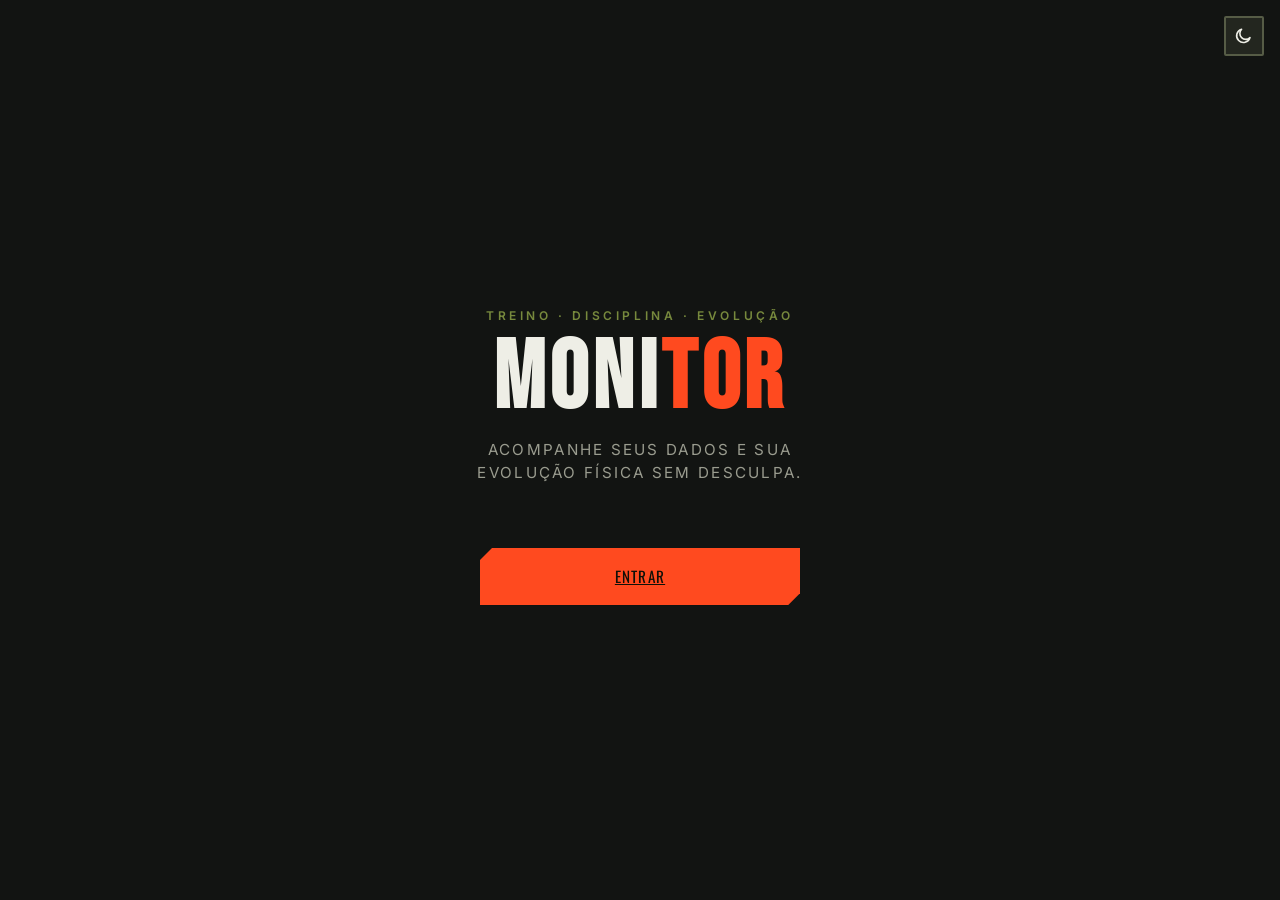
==== index.html @ 5dd1b031 "MVP inicial: MONITOR - splash, dados pessoais e IMC" ====
<!DOCTYPE html>
<html lang="pt-BR">
<head>
  <meta charset="UTF-8" />
  <meta name="viewport" content="width=device-width, initial-scale=1.0" />
  <title>MONITOR</title>
  <script>
    (function () {
      var theme = localStorage.getItem("monitor_theme") || "dark";
      document.documentElement.setAttribute("data-theme", theme);
    })();
  </script>
  <link rel="preconnect" href="https://fonts.googleapis.com" />
  <link rel="preconnect" href="https://fonts.gstatic.com" crossorigin />
  <link
    href="https://fonts.googleapis.com/css2?family=Bebas+Neue&family=Oswald:wght@400;500;600;700&family=Inter:wght@400;500;600;700&display=swap"
    rel="stylesheet"
  />
  <link rel="stylesheet" href="css/styles.css" />
</head>
<body>
  <main class="splash">
    <button
      id="theme-toggle"
      class="theme-toggle splash__theme-toggle"
      type="button"
      aria-label="Alternar tema"
    >
      <svg class="icon-sun" viewBox="0 0 24 24" stroke-width="2" stroke-linecap="round" stroke-linejoin="round">
        <circle cx="12" cy="12" r="4"></circle>
        <path d="M12 2v2M12 20v2M4.9 4.9l1.4 1.4M17.7 17.7l1.4 1.4M2 12h2M20 12h2M4.9 19.1l1.4-1.4M17.7 6.3l1.4-1.4"></path>
      </svg>
      <svg class="icon-moon" viewBox="0 0 24 24" stroke-width="2" stroke-linecap="round" stroke-linejoin="round">
        <path d="M20 14.5A8.5 8.5 0 1 1 9.5 4a6.5 6.5 0 0 0 10.5 10.5z"></path>
      </svg>
    </button>

    <p class="splash__badge">Treino &middot; Disciplina &middot; Evolução</p>
    <h1 class="splash__title">MONI<span>TOR</span></h1>
    <p class="splash__tagline">Acompanhe seus dados e sua evolução física sem desculpa.</p>

    <div class="splash__actions">
      <a href="dados-pessoais.html" class="btn btn-primary btn-block">Entrar</a>
    </div>
  </main>

  <script src="js/storage.js"></script>
  <script src="js/theme.js"></script>
</body>
</html>
---- css/styles.css ----
/* =========================================================
   MONITOR — estilos globais
   Vibe: crossfit / militar / aventura / atividade intensa
   Tema padrão: escuro. Alternável via [data-theme] no <html>.
   ========================================================= */

/* ---------- Reset básico ---------- */
*,
*::before,
*::after {
  box-sizing: border-box;
}

html,
body {
  margin: 0;
  padding: 0;
}

body {
  min-height: 100vh;
}

img {
  max-width: 100%;
  display: block;
}

button {
  font-family: inherit;
}

/* ---------- Design tokens ---------- */
:root {
  /* Tema escuro (padrão) */
  --bg: #121412;
  --bg-elevated: #1c1f1b;
  --bg-input: #23261f;
  --text: #eeeee6;
  --text-muted: #9a9c8f;
  --border: #3a3f30;
  --border-strong: #565c46;

  --accent-olive: #5c6b2f;
  --accent-olive-strong: #77893d;
  --accent-action: #ff4a1f;
  --accent-action-strong: #ff6a3d;
  --accent-success: #6fae4a;
  --accent-warning: #e0a624;

  --on-accent: #101008;

  --font-display: "Oswald", "Arial Narrow", sans-serif;
  --font-mega: "Bebas Neue", "Oswald", sans-serif;
  --font-body: "Inter", -apple-system, BlinkMacSystemFont, "Segoe UI", sans-serif;

  --radius: 2px;
  --shadow: 0 4px 0 rgba(0, 0, 0, 0.35);
}

:root[data-theme="light"] {
  --bg: #ece3cf;
  --bg-elevated: #f4ecdb;
  --bg-input: #fbf6ea;
  --text: #2a2b24;
  --text-muted: #6b6b5c;
  --border: #c9bd98;
  --border-strong: #a99d76;

  --accent-olive: #4b5a24;
  --accent-olive-strong: #3c481d;
  --accent-action: #d43e14;
  --accent-action-strong: #b3350f;
  --accent-success: #4a7a30;
  --accent-warning: #a8730f;

  --on-accent: #fbf6ea;

  --shadow: 0 4px 0 rgba(0, 0, 0, 0.15);
}

body {
  background-color: var(--bg);
  color: var(--text);
  font-family: var(--font-body);
  line-height: 1.5;
  transition: background-color 0.2s ease, color 0.2s ease;
}

h1,
h2,
h3 {
  font-family: var(--font-display);
  text-transform: uppercase;
  letter-spacing: 0.03em;
  margin: 0 0 0.5em;
}

a {
  color: inherit;
}

/* ---------- Layout utilitário ---------- */
.container {
  width: 100%;
  max-width: 480px;
  margin: 0 auto;
  padding: 1.25rem 1.25rem 3rem;
}

@media (min-width: 768px) {
  .container {
    max-width: 640px;
    padding: 2rem 1.5rem 4rem;
  }
}

.hidden {
  display: none !important;
}

/* ---------- Splash (index.html) ---------- */
.splash {
  min-height: 100vh;
  display: flex;
  flex-direction: column;
  align-items: center;
  justify-content: center;
  text-align: center;
  padding: 2rem 1.5rem;
  position: relative;
}

.splash__theme-toggle {
  position: absolute;
  top: 1rem;
  right: 1rem;
}

.splash__badge {
  font-family: var(--font-body);
  font-weight: 600;
  font-size: 0.75rem;
  letter-spacing: 0.3em;
  text-transform: uppercase;
  color: var(--accent-olive-strong);
  margin-bottom: 0.75rem;
}

.splash__title {
  font-family: var(--font-mega);
  font-size: clamp(3.5rem, 18vw, 6rem);
  letter-spacing: 0.05em;
  color: var(--text);
  margin: 0;
  line-height: 0.9;
}

.splash__title span {
  color: var(--accent-action);
}

.splash__tagline {
  margin-top: 1rem;
  color: var(--text-muted);
  font-size: 0.95rem;
  text-transform: uppercase;
  letter-spacing: 0.15em;
  max-width: 22rem;
}

.splash__actions {
  margin-top: 3rem;
  width: 100%;
  max-width: 20rem;
}

/* ---------- Barra superior fixa ---------- */
.topbar {
  position: sticky;
  top: 0;
  z-index: 30;
  display: flex;
  align-items: center;
  justify-content: space-between;
  gap: 1rem;
  padding: 0.9rem 1.25rem;
  background-color: var(--bg-elevated);
  border-bottom: 3px solid var(--accent-olive);
}

.topbar__title {
  font-family: var(--font-display);
  text-transform: uppercase;
  letter-spacing: 0.08em;
  font-size: 1.1rem;
  margin: 0;
}

.topbar__actions {
  display: flex;
  align-items: center;
  gap: 0.5rem;
}

/* ---------- Botão de tema ---------- */
.theme-toggle {
  width: 2.5rem;
  height: 2.5rem;
  display: inline-flex;
  align-items: center;
  justify-content: center;
  background: var(--bg-input);
  border: 2px solid var(--border-strong);
  color: var(--text);
  cursor: pointer;
  border-radius: var(--radius);
}

.theme-toggle svg {
  width: 1.2rem;
  height: 1.2rem;
  stroke: currentColor;
  fill: none;
}

:root[data-theme="light"] .theme-toggle .icon-moon,
:root:not([data-theme="light"]) .theme-toggle .icon-sun {
  display: none;
}

/* ---------- Botão hambúrguer ---------- */
.hamburger {
  width: 2.5rem;
  height: 2.5rem;
  display: inline-flex;
  flex-direction: column;
  align-items: center;
  justify-content: center;
  gap: 5px;
  background: var(--bg-input);
  border: 2px solid var(--border-strong);
  cursor: pointer;
  border-radius: var(--radius);
}

.hamburger span {
  display: block;
  width: 1.2rem;
  height: 2px;
  background-color: var(--text);
}

/* ---------- Menu de navegação ---------- */
.nav-overlay {
  position: fixed;
  inset: 0;
  background: rgba(0, 0, 0, 0.5);
  opacity: 0;
  pointer-events: none;
  transition: opacity 0.2s ease;
  z-index: 35;
}

.nav-overlay.open {
  opacity: 1;
  pointer-events: auto;
}

.nav-menu {
  position: fixed;
  top: 0;
  right: 0;
  height: 100%;
  width: min(78vw, 300px);
  background: var(--bg-elevated);
  border-left: 3px solid var(--accent-olive);
  transform: translateX(100%);
  transition: transform 0.25s ease;
  z-index: 40;
  padding: 1.5rem 1.25rem;
  display: flex;
  flex-direction: column;
  gap: 0.5rem;
}

.nav-menu.open {
  transform: translateX(0);
}

.nav-menu__title {
  font-family: var(--font-display);
  text-transform: uppercase;
  letter-spacing: 0.1em;
  color: var(--text-muted);
  font-size: 0.8rem;
  margin-bottom: 1rem;
}

.nav-menu__link {
  display: block;
  padding: 0.85rem 0.75rem;
  background: var(--bg-input);
  border: 2px solid var(--border);
  color: var(--text);
  text-decoration: none;
  font-family: var(--font-display);
  text-transform: uppercase;
  letter-spacing: 0.05em;
  font-size: 0.95rem;
  cursor: pointer;
  text-align: left;
}

.nav-menu__link:hover,
.nav-menu__link:focus-visible {
  border-color: var(--accent-olive-strong);
}

.nav-menu__link--active {
  border-color: var(--accent-olive-strong);
  background-color: color-mix(in srgb, var(--accent-olive) 25%, var(--bg-input));
}

.nav-menu__link--exit {
  margin-top: auto;
  border-color: var(--accent-action);
  color: var(--accent-action);
}

/* ---------- Formulários ---------- */
.card {
  background: var(--bg-elevated);
  border: 2px solid var(--border);
  padding: 1.25rem;
  margin-top: 1.5rem;
}

.field {
  margin-bottom: 1.1rem;
}

.field:last-child {
  margin-bottom: 0;
}

.field label {
  display: block;
  font-size: 0.75rem;
  text-transform: uppercase;
  letter-spacing: 0.1em;
  color: var(--text-muted);
  margin-bottom: 0.4rem;
}

.field input[type="text"],
.field input[type="date"],
.field input[type="number"],
.field select {
  width: 100%;
  padding: 0.75rem 0.8rem;
  background: var(--bg-input);
  border: 2px solid var(--border-strong);
  color: var(--text);
  font-family: var(--font-body);
  font-size: 1rem;
  border-radius: var(--radius);
}

.field input:focus,
.field select:focus {
  outline: none;
  border-color: var(--accent-action);
}

.field input[readonly] {
  color: var(--text-muted);
  border-style: dashed;
}

.radio-group {
  display: flex;
  gap: 0.6rem;
  flex-wrap: wrap;
}

.radio-option {
  flex: 1 1 auto;
}

.radio-option input {
  position: absolute;
  opacity: 0;
  pointer-events: none;
}

.radio-option label {
  display: block;
  text-align: center;
  padding: 0.7rem 0.5rem;
  border: 2px solid var(--border-strong);
  background: var(--bg-input);
  color: var(--text);
  text-transform: uppercase;
  font-size: 0.8rem;
  letter-spacing: 0.05em;
  cursor: pointer;
  margin: 0;
}

.radio-option input:checked + label {
  border-color: var(--accent-olive-strong);
  background-color: color-mix(in srgb, var(--accent-olive) 30%, var(--bg-input));
  color: var(--text);
}

.form-feedback {
  min-height: 1.2rem;
  font-size: 0.85rem;
  color: var(--accent-action);
  margin-top: 0.75rem;
}

.form-feedback.success {
  color: var(--accent-success);
}

/* ---------- Botões ---------- */
.btn {
  display: inline-flex;
  align-items: center;
  justify-content: center;
  width: 100%;
  padding: 0.95rem 1.25rem;
  font-family: var(--font-display);
  text-transform: uppercase;
  letter-spacing: 0.08em;
  font-size: 0.95rem;
  border: 2px solid transparent;
  cursor: pointer;
  clip-path: polygon(12px 0, 100% 0, 100% calc(100% - 12px), calc(100% - 12px) 100%, 0 100%, 0 12px);
  box-shadow: var(--shadow);
  transition: transform 0.05s ease;
}

.btn:active {
  transform: translateY(2px);
  box-shadow: none;
}

.btn-primary {
  background-color: var(--accent-action);
  color: var(--on-accent);
}

.btn-primary:hover {
  background-color: var(--accent-action-strong);
}

.btn-secondary {
  background-color: transparent;
  border-color: var(--border-strong);
  color: var(--text);
}

.btn-secondary:hover {
  border-color: var(--accent-olive-strong);
}

.btn-block + .btn-block {
  margin-top: 0.75rem;
}

.actions {
  margin-top: 1.5rem;
  display: flex;
  flex-direction: column;
}

/* ---------- Resultado de IMC ---------- */
.imc-result {
  margin-top: 1.5rem;
  padding: 1.5rem;
  background: var(--bg-elevated);
  border: 2px solid var(--accent-olive);
  text-align: center;
}

.imc-result__label {
  font-size: 0.75rem;
  text-transform: uppercase;
  letter-spacing: 0.2em;
  color: var(--text-muted);
}

.imc-result__value {
  font-family: var(--font-mega);
  font-size: clamp(4.5rem, 28vw, 7rem);
  line-height: 1;
  color: var(--accent-action);
  margin: 0.25rem 0;
}

.imc-result__classificacao {
  font-family: var(--font-display);
  text-transform: uppercase;
  letter-spacing: 0.08em;
  font-size: 1.2rem;
}

/* ---------- Gráfico ---------- */
.chart-card {
  margin-top: 1.5rem;
  background: var(--bg-elevated);
  border: 2px solid var(--border);
  padding: 1rem;
}

.chart-card__title {
  font-size: 0.8rem;
  text-transform: uppercase;
  letter-spacing: 0.1em;
  color: var(--text-muted);
  margin-bottom: 0.75rem;
}

.chart-empty {
  color: var(--text-muted);
  font-size: 0.85rem;
  text-align: center;
  padding: 1.5rem 0;
}

/* ---------- Desktop ---------- */
@media (min-width: 768px) {
  .card {
    padding: 2rem;
  }

  .radio-group {
    max-width: 20rem;
  }

  .actions {
    flex-direction: row;
    gap: 0.75rem;
  }

  .btn-block + .btn-block {
    margin-top: 0;
  }
}
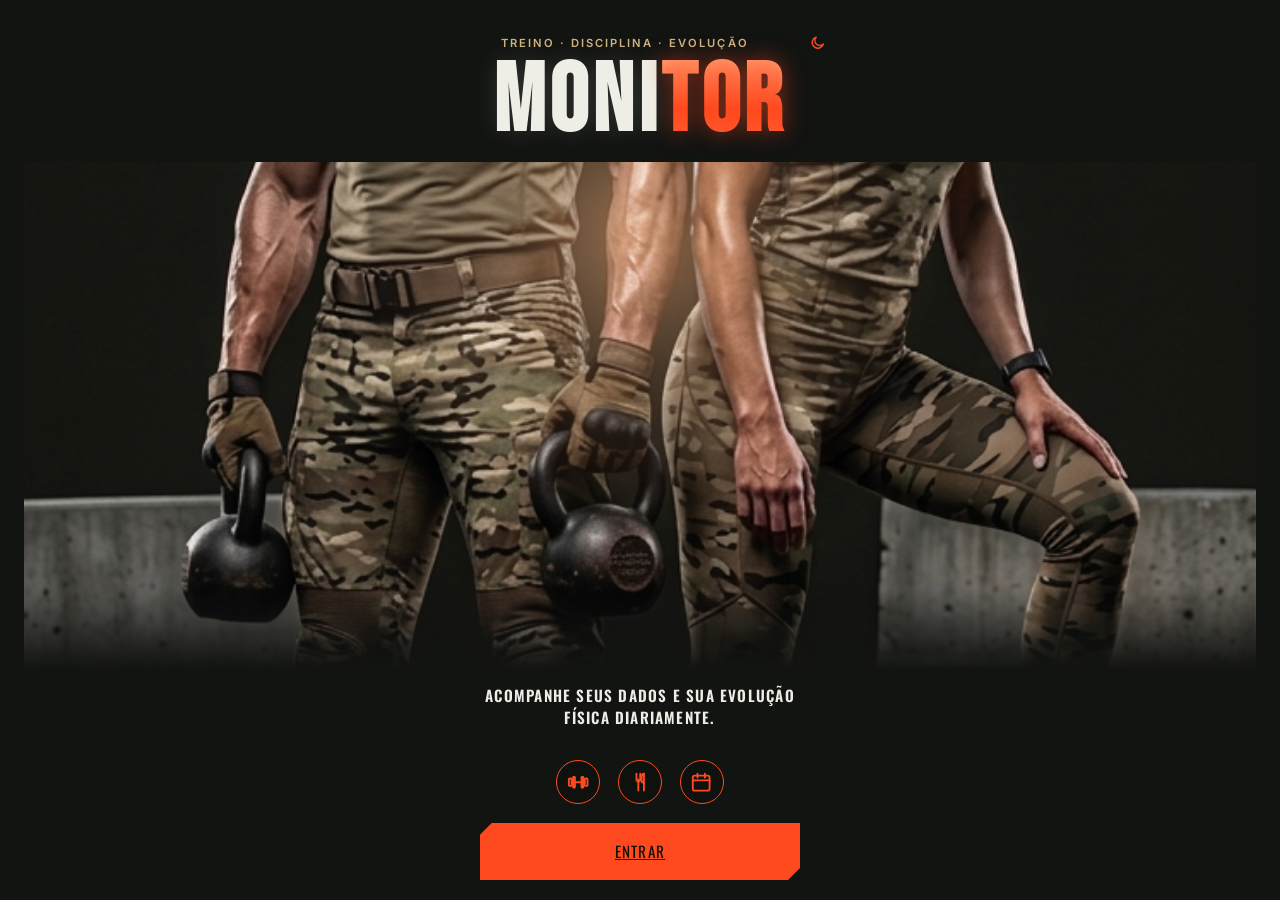
==== commit f1c9495c: "feat: modificacao nos modos escuros e claro ajuste nos graficos e tela inicial" ====
--- a/index.html
+++ b/index.html
@@ -20,27 +20,64 @@
 </head>
 <body>
   <main class="splash">
-    <button
-      id="theme-toggle"
-      class="theme-toggle splash__theme-toggle"
-      type="button"
-      aria-label="Alternar tema"
-    >
-      <svg class="icon-sun" viewBox="0 0 24 24" stroke-width="2" stroke-linecap="round" stroke-linejoin="round">
-        <circle cx="12" cy="12" r="4"></circle>
-        <path d="M12 2v2M12 20v2M4.9 4.9l1.4 1.4M17.7 17.7l1.4 1.4M2 12h2M20 12h2M4.9 19.1l1.4-1.4M17.7 6.3l1.4-1.4"></path>
-      </svg>
-      <svg class="icon-moon" viewBox="0 0 24 24" stroke-width="2" stroke-linecap="round" stroke-linejoin="round">
-        <path d="M20 14.5A8.5 8.5 0 1 1 9.5 4a6.5 6.5 0 0 0 10.5 10.5z"></path>
-      </svg>
-    </button>
+    <div class="splash__header">
+      <div class="splash__header-row">
+        <p class="splash__badge">Treino &middot; Disciplina &middot; Evolução</p>
+        <button
+          id="theme-toggle"
+          class="theme-toggle splash__theme-toggle"
+          type="button"
+          aria-label="Alternar tema"
+        >
+          <svg class="icon-sun" viewBox="0 0 24 24" stroke-width="2" stroke-linecap="round" stroke-linejoin="round">
+            <circle cx="12" cy="12" r="4"></circle>
+            <path d="M12 2v2M12 20v2M4.9 4.9l1.4 1.4M17.7 17.7l1.4 1.4M2 12h2M20 12h2M4.9 19.1l1.4-1.4M17.7 6.3l1.4-1.4"></path>
+          </svg>
+          <svg class="icon-moon" viewBox="0 0 24 24" stroke-width="2" stroke-linecap="round" stroke-linejoin="round">
+            <path d="M20 14.5A8.5 8.5 0 1 1 9.5 4a6.5 6.5 0 0 0 10.5 10.5z"></path>
+          </svg>
+        </button>
+      </div>
+      <h1 class="splash__title">MONI<span>TOR</span></h1>
+    </div>
 
-    <p class="splash__badge">Treino &middot; Disciplina &middot; Evolução</p>
-    <h1 class="splash__title">MONI<span>TOR</span></h1>
-    <p class="splash__tagline">Acompanhe seus dados e sua evolução física sem desculpa.</p>
+    <div class="splash__hero">
+      <img src="assets/images/splash-hero.jpg" alt="" class="splash__hero-img" />
+      <div class="splash__hero-glow" aria-hidden="true"></div>
+    </div>
+
+    <p class="splash__tagline">Acompanhe seus dados e sua evolução física diariamente.</p>
+
+    <div class="splash__icons" aria-hidden="true">
+      <span class="splash__icon">
+        <svg viewBox="0 0 24 24" stroke-width="2" stroke-linecap="round" stroke-linejoin="round">
+          <rect x="2" y="8" width="3" height="8" rx="1"></rect>
+          <rect x="19" y="8" width="3" height="8" rx="1"></rect>
+          <line x1="5" y1="12" x2="19" y2="12"></line>
+          <rect x="6.5" y="6" width="2" height="12" rx="1"></rect>
+          <rect x="15.5" y="6" width="2" height="12" rx="1"></rect>
+        </svg>
+      </span>
+      <span class="splash__icon">
+        <svg viewBox="0 0 24 24" stroke-width="2" stroke-linecap="round" stroke-linejoin="round">
+          <path d="M8 3v6a2 2 0 0 0 4 0V3"></path>
+          <path d="M10 9v12"></path>
+          <path d="M16 3c-1.4 0-2.5 1.6-2.5 4v3.5a2 2 0 0 0 2 2H16"></path>
+          <path d="M16 3v18"></path>
+        </svg>
+      </span>
+      <span class="splash__icon">
+        <svg viewBox="0 0 24 24" stroke-width="2" stroke-linecap="round" stroke-linejoin="round">
+          <rect x="3" y="5" width="18" height="16" rx="2"></rect>
+          <path d="M3 10h18"></path>
+          <path d="M8 3v4"></path>
+          <path d="M16 3v4"></path>
+        </svg>
+      </span>
+    </div>
 
     <div class="splash__actions">
-      <a href="dados-pessoais.html" class="btn btn-primary btn-block">Entrar</a>
+      <a href="dashboard.html" class="btn btn-primary btn-block">Entrar</a>
     </div>
   </main>
 
--- a/css/styles.css
+++ b/css/styles.css
@@ -48,6 +48,12 @@
   --accent-success: #6fae4a;
   --accent-warning: #e0a624;
 
+  --faixa-verde: #4a9c3f;
+  --faixa-amarelo: #d1a521;
+  --faixa-vermelho: #cf3a2a;
+
+  --accent-sand: #cdb27f;
+
   --on-accent: #101008;
 
   --font-display: "Oswald", "Arial Narrow", sans-serif;
@@ -59,12 +65,12 @@
 }
 
 :root[data-theme="light"] {
-  --bg: #ece3cf;
-  --bg-elevated: #f4ecdb;
-  --bg-input: #fbf6ea;
+  --bg: #ddcea3;
+  --bg-elevated: #f7f1e2;
+  --bg-input: #fffbf2;
   --text: #2a2b24;
   --text-muted: #6b6b5c;
-  --border: #c9bd98;
+  --border: #b6a679;
   --border-strong: #a99d76;
 
   --accent-olive: #4b5a24;
@@ -76,6 +82,8 @@
 
   --on-accent: #fbf6ea;
 
+  --accent-sand: #8a6d3f;
+
   --shadow: 0 4px 0 rgba(0, 0, 0, 0.15);
 }
 
@@ -122,29 +130,57 @@
 /* ---------- Splash (index.html) ---------- */
 .splash {
   min-height: 100vh;
+  min-height: 100dvh;
   display: flex;
   flex-direction: column;
   align-items: center;
+  text-align: center;
+  padding: 1.5rem 1.5rem 1.25rem;
+  position: relative;
+  overflow-x: hidden;
+}
+
+.splash__header {
+  flex: 0 0 auto;
+  width: 100%;
+  max-width: 24rem;
+}
+
+.splash__header-row {
+  position: relative;
+  display: flex;
+  align-items: center;
   justify-content: center;
-  text-align: center;
-  padding: 2rem 1.5rem;
-  position: relative;
-}
-
-.splash__theme-toggle {
-  position: absolute;
-  top: 1rem;
-  right: 1rem;
 }
 
 .splash__badge {
   font-family: var(--font-body);
   font-weight: 600;
-  font-size: 0.75rem;
-  letter-spacing: 0.3em;
-  text-transform: uppercase;
-  color: var(--accent-olive-strong);
-  margin-bottom: 0.75rem;
+  font-size: 0.7rem;
+  letter-spacing: 0.18em;
+  text-transform: uppercase;
+  color: var(--accent-sand);
+  margin-bottom: 0.5rem;
+  padding-right: 1.9rem;
+}
+
+.theme-toggle.splash__theme-toggle {
+  position: absolute;
+  top: 50%;
+  right: 0;
+  transform: translateY(-50%);
+  width: 1.75rem;
+  height: 1.75rem;
+  background: transparent;
+  border: none;
+  box-shadow: none;
+  color: var(--accent-action);
+  z-index: 2;
+}
+
+.theme-toggle.splash__theme-toggle svg {
+  width: 1.3rem;
+  height: 1.3rem;
 }
 
 .splash__title {
@@ -154,23 +190,95 @@
   color: var(--text);
   margin: 0;
   line-height: 0.9;
+  text-shadow: 0 0 24px rgba(255, 255, 255, 0.12);
 }
 
 .splash__title span {
+  background: linear-gradient(180deg, #ffb98a 0%, var(--accent-action) 55%, var(--accent-action-strong) 100%);
+  -webkit-background-clip: text;
+  background-clip: text;
+  color: transparent;
+  text-shadow: 0 0 22px rgba(255, 74, 31, 0.5);
+}
+
+.splash__hero {
+  position: relative;
+  flex: 1 1 260px;
+  min-height: 190px;
+  width: 100%;
+  margin: 1rem -1.5rem 0;
+  overflow: hidden;
+}
+
+.splash__hero-img {
+  width: 100%;
+  height: 100%;
+  object-fit: cover;
+  object-position: center 55%;
+  display: block;
+}
+
+.splash__hero-glow {
+  position: absolute;
+  inset: 0;
+  background: radial-gradient(circle at 50% 14%, rgba(255, 176, 120, 0.55) 0%, rgba(255, 176, 120, 0.2) 18%, rgba(255, 176, 120, 0) 40%);
+  mix-blend-mode: screen;
+  pointer-events: none;
+}
+
+.splash__hero::after {
+  content: "";
+  position: absolute;
+  left: 0;
+  right: 0;
+  bottom: 0;
+  height: 16%;
+  background: linear-gradient(to bottom, rgba(0, 0, 0, 0), var(--bg));
+  pointer-events: none;
+}
+
+.splash__tagline {
+  flex: 0 0 auto;
+  margin-top: 0.9rem;
+  color: var(--text);
+  font-family: var(--font-display);
+  font-weight: 600;
+  font-size: 0.95rem;
+  text-transform: uppercase;
+  letter-spacing: 0.08em;
+  max-width: 22rem;
+}
+
+.splash__icons {
+  flex: 0 0 auto;
+  display: flex;
+  justify-content: center;
+  gap: 1.1rem;
+  margin-top: 1rem;
+}
+
+.splash__icon {
+  width: 2.75rem;
+  height: 2.75rem;
+  border-radius: 50%;
+  border: 1.5px solid var(--accent-action);
+  display: inline-flex;
+  align-items: center;
+  justify-content: center;
   color: var(--accent-action);
-}
-
-.splash__tagline {
-  margin-top: 1rem;
-  color: var(--text-muted);
-  font-size: 0.95rem;
-  text-transform: uppercase;
-  letter-spacing: 0.15em;
-  max-width: 22rem;
+  background: rgba(0, 0, 0, 0.15);
+}
+
+.splash__icon svg {
+  width: 1.4rem;
+  height: 1.4rem;
+  stroke: currentColor;
+  fill: none;
 }
 
 .splash__actions {
-  margin-top: 3rem;
+  flex: 0 0 auto;
+  margin-top: 1.15rem;
   width: 100%;
   max-width: 20rem;
 }
@@ -195,6 +303,18 @@
   letter-spacing: 0.08em;
   font-size: 1.1rem;
   margin: 0;
+}
+
+.topbar__title-group {
+  display: flex;
+  flex-direction: column;
+  gap: 0.1rem;
+}
+
+.date-chip {
+  font-family: var(--font-body);
+  font-size: 0.7rem;
+  color: var(--text-muted);
 }
 
 .topbar__actions {
@@ -477,37 +597,6 @@
   flex-direction: column;
 }
 
-/* ---------- Resultado de IMC ---------- */
-.imc-result {
-  margin-top: 1.5rem;
-  padding: 1.5rem;
-  background: var(--bg-elevated);
-  border: 2px solid var(--accent-olive);
-  text-align: center;
-}
-
-.imc-result__label {
-  font-size: 0.75rem;
-  text-transform: uppercase;
-  letter-spacing: 0.2em;
-  color: var(--text-muted);
-}
-
-.imc-result__value {
-  font-family: var(--font-mega);
-  font-size: clamp(4.5rem, 28vw, 7rem);
-  line-height: 1;
-  color: var(--accent-action);
-  margin: 0.25rem 0;
-}
-
-.imc-result__classificacao {
-  font-family: var(--font-display);
-  text-transform: uppercase;
-  letter-spacing: 0.08em;
-  font-size: 1.2rem;
-}
-
 /* ---------- Gráfico ---------- */
 .chart-card {
   margin-top: 1.5rem;
@@ -524,11 +613,885 @@
   margin-bottom: 0.75rem;
 }
 
+.chart-card__header {
+  display: flex;
+  align-items: center;
+  justify-content: space-between;
+  gap: 0.75rem;
+}
+
+.chart-card__header .chart-card__title {
+  margin-bottom: 0;
+}
+
+.chart-card__header .dashboard-box__title {
+  margin-bottom: 0;
+}
+
+.chart-card__nav {
+  display: flex;
+  gap: 0.4rem;
+  margin-bottom: 0.75rem;
+}
+
 .chart-empty {
   color: var(--text-muted);
   font-size: 0.85rem;
   text-align: center;
   padding: 1.5rem 0;
+}
+
+/* ---------- Modal ---------- */
+.modal-overlay {
+  position: fixed;
+  inset: 0;
+  background: rgba(0, 0, 0, 0.6);
+  display: flex;
+  align-items: center;
+  justify-content: center;
+  padding: 1.25rem;
+  z-index: 50;
+}
+
+.modal {
+  width: 100%;
+  max-width: 400px;
+  max-height: 90vh;
+  overflow-y: auto;
+  background: var(--bg-elevated);
+  border: 2px solid var(--accent-olive);
+  padding: 1.5rem;
+  box-shadow: var(--shadow);
+}
+
+.modal__title {
+  font-size: 1.1rem;
+  margin-bottom: 1rem;
+}
+
+/* ---------- Lista de registros ---------- */
+.list-card {
+  margin-top: 1.5rem;
+  background: var(--bg-elevated);
+  border: 2px solid var(--border);
+  padding: 1rem;
+}
+
+.list-card__title {
+  font-size: 0.8rem;
+  text-transform: uppercase;
+  letter-spacing: 0.1em;
+  color: var(--text-muted);
+  margin-bottom: 0.75rem;
+}
+
+.list-card__header {
+  display: flex;
+  align-items: center;
+  justify-content: space-between;
+  gap: 0.75rem;
+  margin-bottom: 0.75rem;
+}
+
+.list-card__header .list-card__title {
+  margin-bottom: 0;
+}
+
+.list-card__header .btn {
+  width: auto;
+  padding: 0.6rem 1rem;
+  font-size: 0.8rem;
+}
+
+.record-list {
+  list-style: none;
+  margin: 0;
+  padding: 0;
+  display: flex;
+  flex-direction: column;
+  gap: 0.6rem;
+}
+
+.record-item {
+  display: flex;
+  align-items: center;
+  justify-content: space-between;
+  gap: 0.75rem;
+  padding: 0.75rem 0.85rem;
+  background: var(--bg-input);
+  border: 2px solid var(--border);
+}
+
+.record-item__info {
+  display: flex;
+  flex-direction: column;
+  gap: 0.15rem;
+  min-width: 0;
+}
+
+.record-item__data {
+  font-size: 0.7rem;
+  color: var(--text-muted);
+  text-transform: uppercase;
+  letter-spacing: 0.05em;
+}
+
+.record-item__valor {
+  font-family: var(--font-display);
+  font-size: 1rem;
+  letter-spacing: 0.02em;
+}
+
+.record-item__valor small {
+  font-family: var(--font-body);
+  color: var(--text-muted);
+  font-size: 0.75rem;
+  text-transform: none;
+  letter-spacing: 0;
+  margin-left: 0.35rem;
+}
+
+.record-item__actions {
+  display: flex;
+  gap: 0.4rem;
+  flex-shrink: 0;
+}
+
+.icon-btn {
+  width: 2.25rem;
+  height: 2.25rem;
+  display: inline-flex;
+  align-items: center;
+  justify-content: center;
+  background: var(--bg-elevated);
+  border: 2px solid var(--border-strong);
+  color: var(--text);
+  cursor: pointer;
+  flex-shrink: 0;
+}
+
+.icon-btn svg {
+  width: 1rem;
+  height: 1rem;
+  stroke: currentColor;
+  fill: none;
+}
+
+.icon-btn--edit:hover,
+.icon-btn--edit:focus-visible {
+  border-color: var(--accent-olive-strong);
+}
+
+.icon-btn--add:hover,
+.icon-btn--add:focus-visible {
+  border-color: var(--faixa-verde);
+  color: var(--faixa-verde);
+}
+
+.icon-btn--delete:hover,
+.icon-btn--delete:focus-visible {
+  border-color: var(--accent-action);
+  color: var(--accent-action);
+}
+
+.icon-btn:disabled {
+  opacity: 0.35;
+  cursor: not-allowed;
+}
+
+/* ---------- Totais do dia (Registro Alimentar) ---------- */
+.totals-grid {
+  margin-top: 1.5rem;
+  display: grid;
+  grid-template-columns: repeat(2, 1fr);
+  gap: 0.75rem;
+}
+
+.total-card {
+  background: var(--bg-elevated);
+  border: 2px solid var(--border);
+  padding: 0.9rem;
+  text-align: center;
+}
+
+.total-card__label {
+  font-size: 0.7rem;
+  text-transform: uppercase;
+  letter-spacing: 0.15em;
+  color: var(--text-muted);
+  margin-bottom: 0.3rem;
+}
+
+.total-card__value {
+  font-family: var(--font-mega);
+  font-size: 1.8rem;
+  color: var(--accent-action);
+  line-height: 1;
+}
+
+.total-card__meta {
+  display: block;
+  font-family: var(--font-body);
+  font-size: 0.65rem;
+  color: var(--text-muted);
+  white-space: nowrap;
+  margin-top: 0.1rem;
+}
+
+.total-card__track {
+  margin-top: 0.5rem;
+  width: 100%;
+  height: 6px;
+  background: var(--bg-input);
+  border: 2px solid var(--border-strong);
+}
+
+.total-card__fill {
+  height: 100%;
+  width: 0%;
+  background: var(--accent-action);
+  transition: width 0.35s ease, background-color 0.35s ease;
+}
+
+/* ---------- Kcal em destaque + barra horizontal ---------- */
+.kcal-overview {
+  margin-top: 1.5rem;
+  background: var(--bg-elevated);
+  border: 2px solid var(--border);
+  padding: 1.25rem;
+}
+
+.kcal-overview__header {
+  display: flex;
+  align-items: center;
+  justify-content: space-between;
+  gap: 0.75rem;
+}
+
+.kcal-overview__title {
+  font-size: 0.8rem;
+  text-transform: uppercase;
+  letter-spacing: 0.1em;
+  color: var(--text-muted);
+  margin: 0;
+}
+
+.kcal-overview__value {
+  margin: 0.5rem 0 0.75rem;
+  font-family: var(--font-mega);
+  font-size: 2.2rem;
+  color: var(--accent-action);
+  line-height: 1;
+}
+
+.kcal-overview__meta {
+  font-family: var(--font-body);
+  font-size: 1rem;
+  color: var(--text-muted);
+  margin-left: 0.3rem;
+}
+
+.progress-bar-horizontal__track {
+  width: 100%;
+  height: 14px;
+  background: var(--bg-input);
+  border: 2px solid var(--border-strong);
+}
+
+.progress-bar-horizontal__fill {
+  height: 100%;
+  width: 0%;
+  background: var(--accent-action);
+  transition: width 0.35s ease, background-color 0.35s ease;
+}
+
+.progress-bar-horizontal__fill--verde {
+  background: var(--faixa-verde);
+}
+
+.progress-bar-horizontal__fill--amarelo {
+  background: var(--faixa-amarelo);
+}
+
+.progress-bar-horizontal__fill--vermelho {
+  background: var(--faixa-vermelho);
+}
+
+.kcal-overview__restante {
+  margin: 0.5rem 0 0;
+  font-size: 0.8rem;
+  color: var(--text-muted);
+}
+
+.kcal-overview__restante--vermelho {
+  color: var(--faixa-vermelho);
+}
+
+/* ---------- Progresso da meta de peso ---------- */
+.weight-progress {
+  margin-top: 1.5rem;
+  padding-top: 1.25rem;
+  border-top: 2px solid var(--border);
+}
+
+.weight-progress__row {
+  display: flex;
+  align-items: baseline;
+  justify-content: space-between;
+  gap: 0.75rem;
+  margin-bottom: 0.5rem;
+}
+
+.weight-progress__percent {
+  font-family: var(--font-mega);
+  font-size: 1.4rem;
+  color: var(--accent-action);
+}
+
+.weight-progress__values {
+  font-size: 0.8rem;
+  color: var(--text-muted);
+}
+
+.dashboard-box .weight-progress {
+  margin-top: 1rem;
+}
+
+.dashboard-box__title-static {
+  margin: 1.5rem 0 1rem;
+  font-family: var(--font-display);
+  text-transform: uppercase;
+  letter-spacing: 0.05em;
+  font-size: 1.05rem;
+  color: var(--text);
+}
+
+.peso-atual-texto {
+  margin: 0.75rem 0 0;
+  font-family: var(--font-body);
+  font-size: 0.85rem;
+  color: var(--text-muted);
+}
+
+/* ---------- Banner de histórico (Registro Alimentar) ---------- */
+.historico-banner {
+  margin-top: 1.5rem;
+  display: flex;
+  align-items: center;
+  justify-content: space-between;
+  gap: 0.75rem;
+  padding: 0.75rem 1rem;
+  background: color-mix(in srgb, var(--accent-olive) 25%, var(--bg-elevated));
+  border: 2px solid var(--accent-olive);
+  font-size: 0.85rem;
+  text-transform: uppercase;
+  letter-spacing: 0.05em;
+}
+
+.historico-banner__link {
+  flex-shrink: 0;
+  color: var(--accent-action);
+  text-decoration: underline;
+  font-family: var(--font-display);
+}
+
+.macro-squares {
+  margin-top: 1rem;
+  display: grid;
+  grid-template-columns: repeat(3, 1fr);
+  gap: 0.75rem;
+}
+
+/* ---------- Refeições / alimentos ---------- */
+.meal-block {
+  margin-top: 1.25rem;
+  background: var(--bg-elevated);
+  border: 2px solid var(--border);
+  padding: 1rem;
+}
+
+.meal-block__header {
+  display: flex;
+  align-items: center;
+  justify-content: space-between;
+  gap: 0.75rem;
+  margin-bottom: 0.75rem;
+}
+
+.meal-block__title {
+  margin: 0;
+  font-size: 1rem;
+}
+
+.food-list {
+  list-style: none;
+  margin: 0 0 1rem;
+  padding: 0;
+  display: flex;
+  flex-direction: column;
+  gap: 0.5rem;
+}
+
+.food-item {
+  display: flex;
+  align-items: center;
+  justify-content: space-between;
+  gap: 0.75rem;
+  padding: 0.6rem 0.75rem;
+  background: var(--bg-input);
+  border: 2px solid var(--border);
+}
+
+.food-item__info {
+  display: flex;
+  flex-direction: column;
+  gap: 0.1rem;
+  min-width: 0;
+}
+
+.food-item__nome {
+  font-family: var(--font-display);
+  font-size: 0.9rem;
+  letter-spacing: 0.02em;
+}
+
+.food-item__nome small {
+  font-family: var(--font-body);
+  color: var(--text-muted);
+  font-size: 0.75rem;
+  letter-spacing: 0;
+  margin-left: 0.3rem;
+}
+
+.food-item__macros {
+  font-size: 0.75rem;
+  color: var(--text-muted);
+}
+
+.food-item__actions {
+  display: flex;
+  gap: 0.4rem;
+  flex-shrink: 0;
+}
+
+.food-form {
+  border-top: 2px solid var(--border);
+  padding-top: 0.9rem;
+}
+
+.meal-block__add-btn {
+  margin-top: 0.25rem;
+}
+
+.meal-block__totals {
+  margin: 0.75rem 0 1rem;
+  display: grid;
+  grid-template-columns: repeat(2, 1fr);
+  gap: 0.5rem;
+}
+
+.meal-block__total {
+  background: var(--bg-input);
+  border: 2px solid var(--border);
+  padding: 0.5rem;
+  text-align: center;
+}
+
+.meal-block__total-label {
+  display: block;
+  font-size: 0.65rem;
+  text-transform: uppercase;
+  letter-spacing: 0.12em;
+  color: var(--text-muted);
+  margin-bottom: 0.2rem;
+}
+
+.meal-block__total-value {
+  font-family: var(--font-mega);
+  font-size: 1.2rem;
+  color: var(--accent-action);
+  line-height: 1;
+}
+
+.macro-grid {
+  display: grid;
+  grid-template-columns: repeat(2, 1fr);
+  gap: 0.6rem;
+}
+
+.macro-grid .field {
+  margin-bottom: 0;
+}
+
+.field-row {
+  display: flex;
+  gap: 0.6rem;
+  margin-bottom: 1.1rem;
+}
+
+.field-row .field {
+  flex: 1;
+  min-width: 0;
+  margin-bottom: 0;
+}
+
+/* ---------- Cadastro de Alimento (base, compacto) ---------- */
+.alimentos-base-card {
+  margin-top: 1.5rem;
+  background: var(--bg-elevated);
+  border: 2px solid var(--border);
+  padding: 1rem;
+}
+
+.alimentos-base-card__summary {
+  cursor: pointer;
+  font-family: var(--font-display);
+  font-size: 0.8rem;
+  text-transform: uppercase;
+  letter-spacing: 0.1em;
+  color: var(--text-muted);
+}
+
+.alimentos-base-card__summary::marker,
+.alimentos-base-card__summary::-webkit-details-marker {
+  display: none;
+}
+
+.alimentos-base-card__summary::before {
+  content: "+ ";
+  color: var(--accent-action);
+}
+
+.alimentos-base-card[open] .alimentos-base-card__summary::before {
+  content: "− ";
+}
+
+.alimentos-base-card__body {
+  margin-top: 1rem;
+  padding-top: 1rem;
+  border-top: 2px solid var(--border);
+}
+
+.alimentos-base-card__body .record-list {
+  margin-top: 1rem;
+}
+
+.section-empty {
+  margin-top: 1.25rem;
+  color: var(--text-muted);
+  font-size: 0.85rem;
+  text-align: center;
+  padding: 1.5rem 0;
+}
+
+/* ---------- Exercício Físico ---------- */
+.list-card__title .list-card__title-range {
+  font-family: var(--font-body);
+  text-transform: none;
+  letter-spacing: normal;
+  font-size: 0.75rem;
+  color: var(--text-muted);
+  margin-left: 0.4rem;
+}
+
+.atividade-block {
+  margin-bottom: 1.25rem;
+}
+
+.atividade-block:last-child {
+  margin-bottom: 0;
+}
+
+.atividade-block__header {
+  display: flex;
+  align-items: center;
+  justify-content: space-between;
+  gap: 0.75rem;
+  margin-bottom: 0.6rem;
+}
+
+.atividade-block__title {
+  margin: 0;
+  font-size: 0.95rem;
+}
+
+.atividade-block__count {
+  font-family: var(--font-body);
+  text-transform: none;
+  letter-spacing: normal;
+  color: var(--text-muted);
+  font-size: 0.8rem;
+  margin-left: 0.4rem;
+}
+
+.checklist {
+  list-style: none;
+  margin: 0;
+  padding: 0;
+  display: flex;
+  flex-direction: column;
+  gap: 0.5rem;
+}
+
+.checklist-item {
+  display: flex;
+  align-items: center;
+  gap: 0.75rem;
+  padding: 0.65rem 0.75rem;
+  background: var(--bg-input);
+  border: 2px solid var(--border);
+}
+
+.checklist-item__check {
+  position: relative;
+  display: inline-flex;
+  flex-shrink: 0;
+  cursor: pointer;
+}
+
+.checklist-item__checkbox {
+  position: absolute;
+  width: 1.4rem;
+  height: 1.4rem;
+  margin: 0;
+  opacity: 0;
+  cursor: pointer;
+}
+
+.checklist-item__custom {
+  position: relative;
+  width: 1.4rem;
+  height: 1.4rem;
+  background: var(--bg-elevated);
+  border: 2px solid var(--border-strong);
+  flex-shrink: 0;
+}
+
+.checklist-item__custom::after {
+  content: "✓";
+  position: absolute;
+  inset: 0;
+  display: flex;
+  align-items: center;
+  justify-content: center;
+  font-size: 0.9rem;
+  font-weight: 700;
+  color: var(--on-accent);
+  opacity: 0;
+}
+
+.checklist-item__checkbox:checked + .checklist-item__custom {
+  background: var(--accent-olive-strong);
+  border-color: var(--accent-olive-strong);
+}
+
+.checklist-item__checkbox:checked + .checklist-item__custom::after {
+  opacity: 1;
+}
+
+.checklist-item__nome {
+  flex: 1;
+  min-width: 0;
+  font-family: var(--font-display);
+  font-size: 0.95rem;
+  letter-spacing: 0.02em;
+}
+
+.checklist-item--concluido .checklist-item__nome {
+  color: var(--text-muted);
+  text-decoration: line-through;
+}
+
+.carousel-header {
+  display: flex;
+  align-items: center;
+  justify-content: space-between;
+  gap: 0.5rem;
+  margin-bottom: 1rem;
+  touch-action: pan-y;
+}
+
+.carousel-header .icon-btn {
+  flex-shrink: 0;
+}
+
+.carousel-header__info {
+  flex: 1;
+  min-width: 0;
+  text-align: center;
+}
+
+.carousel-header__info .list-card__title {
+  margin-bottom: 0.15rem;
+}
+
+.carousel-header__range {
+  font-family: var(--font-body);
+  color: var(--text-muted);
+  font-size: 0.85rem;
+  margin: 0;
+}
+
+.carousel-header__info .dashboard-box__title {
+  margin-bottom: 0.15rem;
+}
+
+.exercicio-layout {
+  display: flex;
+  align-items: stretch;
+  gap: 1rem;
+  touch-action: pan-y;
+}
+
+.exercicio-main {
+  flex: 1;
+  min-width: 0;
+  display: flex;
+  flex-direction: column;
+  gap: 1.5rem;
+}
+
+.progress-bar-vertical {
+  position: sticky;
+  top: 5.5rem;
+  flex-shrink: 0;
+  width: 3rem;
+  display: flex;
+  flex-direction: column;
+  align-items: center;
+  gap: 0.5rem;
+}
+
+.progress-bar-vertical__track {
+  width: 100%;
+  flex: 1;
+  min-height: 80px;
+  background: var(--bg-input);
+  border: 2px solid var(--border-strong);
+  display: flex;
+  align-items: flex-end;
+}
+
+.progress-bar-vertical__fill {
+  width: 100%;
+  height: 0%;
+  background: var(--accent-action);
+  transition: height 0.35s ease, background-color 0.35s ease;
+}
+
+.progress-bar-vertical__fill--verde {
+  background: var(--faixa-verde);
+}
+
+.progress-bar-vertical__fill--amarelo {
+  background: var(--faixa-amarelo);
+}
+
+.progress-bar-vertical__fill--vermelho {
+  background: var(--faixa-vermelho);
+}
+
+.progress-bar-vertical__label {
+  font-family: var(--font-display);
+  font-size: 0.85rem;
+  letter-spacing: 0.05em;
+  color: var(--text-muted);
+}
+
+.progress-bar-vertical--dash {
+  position: static;
+}
+
+/* ---------- Dashboard ---------- */
+.dashboard-grid {
+  margin-top: 1.5rem;
+  display: grid;
+  grid-template-columns: 1fr;
+  gap: 1.25rem;
+}
+
+.dashboard-box {
+  background: var(--bg-elevated);
+  border: 2px solid var(--border);
+  padding: 1.25rem;
+}
+
+.dashboard-box__title {
+  display: inline-block;
+  font-family: var(--font-display);
+  text-transform: uppercase;
+  letter-spacing: 0.05em;
+  font-size: 1.05rem;
+  color: var(--text);
+  text-decoration: none;
+  margin-bottom: 1rem;
+  padding-bottom: 0.15rem;
+  border-bottom: 2px solid transparent;
+  cursor: pointer;
+  transition: color 0.15s ease, border-color 0.15s ease;
+}
+
+.dashboard-box__title:hover,
+.dashboard-box__title:focus-visible {
+  color: var(--accent-action);
+  border-color: var(--accent-action);
+}
+
+.dashboard-box__title:active {
+  color: var(--accent-action-strong);
+  border-color: var(--accent-action-strong);
+}
+
+.dashboard-box .totals-grid,
+.dashboard-box .kcal-overview__value {
+  margin-top: 0;
+}
+
+.dashboard-box .chart-empty,
+.dashboard-box .section-empty {
+  margin-top: 0;
+}
+
+.dashboard-box .chart-card {
+  margin-top: 1rem;
+}
+
+.dashboard-box--user {
+  display: flex;
+  flex-direction: column;
+  align-items: center;
+  justify-content: center;
+  text-align: center;
+  gap: 0.35rem;
+  border-color: var(--accent-olive);
+}
+
+.dashboard-user__label {
+  margin: 0;
+  font-size: 0.75rem;
+  text-transform: uppercase;
+  letter-spacing: 0.15em;
+  color: var(--text-muted);
+}
+
+.dashboard-user__nome {
+  margin: 0;
+  font-family: var(--font-mega);
+  font-size: 2rem;
+  letter-spacing: 0.03em;
+  color: var(--accent-action);
+}
+
+.dashboard-user__caption {
+  margin: 0.35rem 0 0;
+  font-size: 0.8rem;
+  color: var(--text-muted);
+  text-decoration: underline;
+}
+
+.dashboard-user__caption:hover,
+.dashboard-user__caption:focus-visible {
+  color: var(--accent-action);
 }
 
 /* ---------- Desktop ---------- */
@@ -549,4 +1512,30 @@
   .btn-block + .btn-block {
     margin-top: 0;
   }
-}
+
+  .totals-grid {
+    grid-template-columns: repeat(4, 1fr);
+  }
+
+  .macro-grid {
+    grid-template-columns: repeat(4, 1fr);
+  }
+
+  .meal-block__totals {
+    grid-template-columns: repeat(4, 1fr);
+  }
+
+  .progress-bar-vertical {
+    width: 4rem;
+  }
+
+  .dashboard-grid {
+    grid-template-columns: repeat(2, 1fr);
+  }
+}
+
+@media (min-width: 1100px) {
+  .container--wide {
+    max-width: 900px;
+  }
+}
